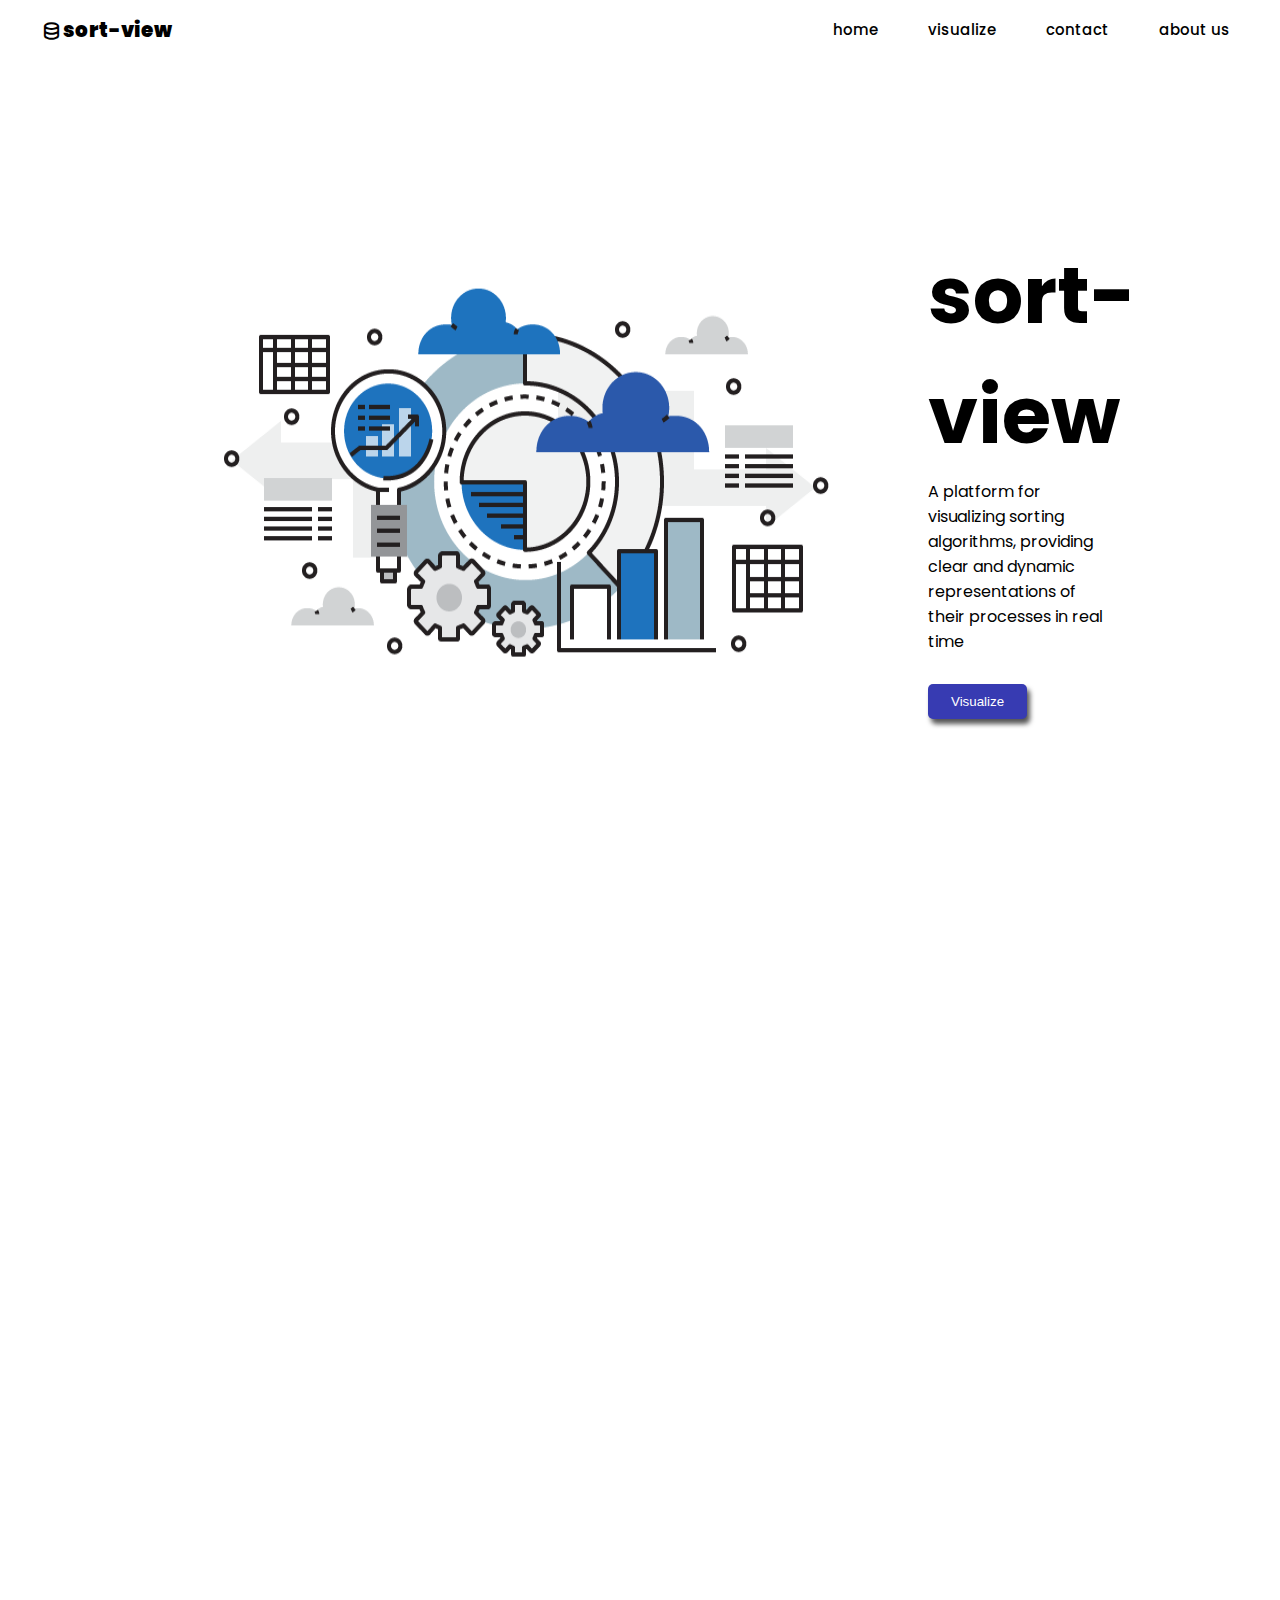
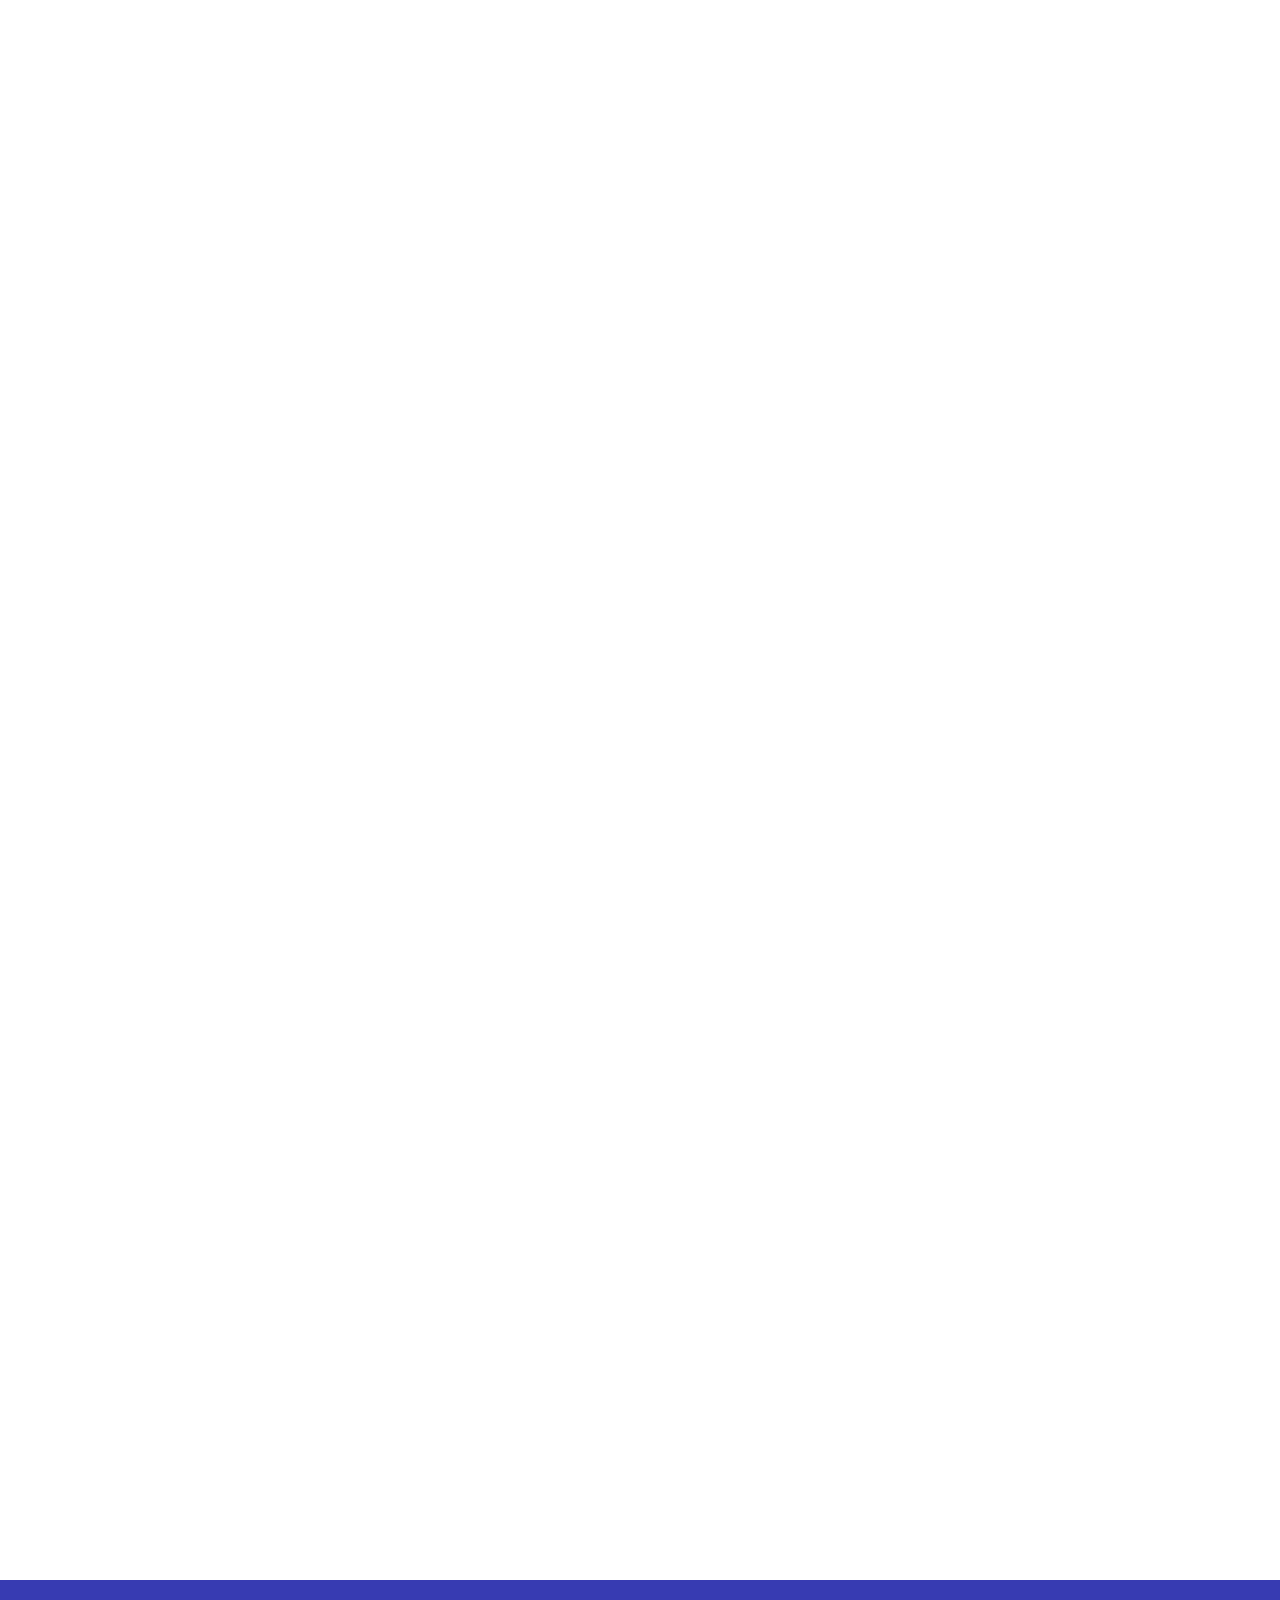
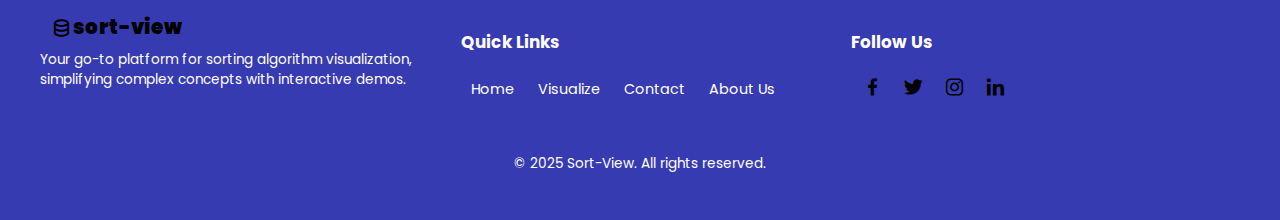
==== sort-view/index.html @ 0dfa46e5 "implementing quicksort visualisation" ====
<!DOCTYPE html>
<html lang="en">
  <head>
    <meta charset="UTF-8" />
    <meta name="viewport" content="width=device-width, initial-scale=1.0" />
    <title>ecom</title>
    <link rel="stylesheet" href="assets/css/style.css" />
    <link rel="stylesheet" href="assets/css/navbar.css">
    <link
      href="https://unpkg.com/boxicons@2.1.4/css/boxicons.min.css"
      rel="stylesheet"
    />
    <link href="https://unpkg.com/aos@2.3.1/dist/aos.css" rel="stylesheet" />
  </head>
  <body>

    
    <header>
      <nav>
        <a href="index.html" class="logo"
          ><i class="bx bx-data"></i>sort-view</a
        >

        <ul class="nav-container" id="nav-container">
          <!-- <i class='bx bx-x' onclick="menu_hide()"></i> -->

          <li>
            <a href="index.html" class="nav-links"><span class="nav-span">home</span></a>
          </li>
          <li>
            <a href="visualize.html" class="nav-links"
              ><span class="nav-span">visualize</span></a
            >
          </li>
          <li>
            <a href="contact.html" class="nav-links"><span class="nav-span">contact</span></a>
          </li>
          <li>
            <a href="" class="nav-links"><span class="nav-span">about us</span></a>
          </li>
          <!-- <li>
            <div class="theme-toggle-container">
              <button id="theme-toggle" class="theme-toggle">🌙</button>
            </div>
          </li> -->
        </ul>
      </nav>
    </header>

    <div class="cursor"></div>
    
    <section class="info-sec">
      <div class="hero-div">
        <img class="sort-img" src="assets/img/klipartz.com.png" alt="" />
        <div class="info-cont">
          <h1 class="sort-h">sort-view</h1>
          <p class="sort-p">
            A platform for visualizing sorting algorithms, providing clear and
            dynamic representations of their processes in real time
          </p>
          <a href="test/test.html" class="visualize"
            ><button>Visualize</button></a
          >
        </div>
      </div>
    </section>


    <section class="algos">
      <div class="card" data-aos="fade-down-right">
        <p class="card-title">Insertion Sort</p>
        <p class="small-desc">
          Inserts elements into their correct position one by one. Best
          for small or nearly sorted datasets.
        </p>
        <div class="go-corner">
          <div class="go-arrow">→</div>
        </div>
      </div>
      <div class="card" data-aos="fade-down">
        <p class="card-title">Selection Sort</p>
        <p class="small-desc">
          Finds the smallest element in each pass and moves it to the
                sorted part. Simple but slow for large datasets.
        </p>
        <div class="go-corner">
          <div class="go-arrow">→</div>
        </div>
      </div>
      <div class="card" data-aos="fade-down-left">
        <p class="card-title">Bubble Sort</p>
        <p class="small-desc">
          Repeatedly swaps adjacent elements if they're in the wrong
                order. Easy to understand but inefficient.
        </p>
        <div class="go-corner">
          <div class="go-arrow">→</div>
        </div>
      </div>
      <div class="card" data-aos="fade-up" data-aos-delay="130">
        <p class="card-title">Merge Sort</p>
        <p class="small-desc">
          Divides the list, sorts each part, and merges them. Efficient
                for large datasets, but uses extra memory.
        </p>
        <div class="go-corner">
          <div class="go-arrow">→</div>
        </div>
      </div>
      <div class="card" data-aos="fade-up" data-aos-delay="150">
        <p class="card-title">Quick Sort</p>
        <p class="small-desc">
          Uses a pivot to partition and sort recursively. Fast and
          efficient but can be slow with bad pivot choices.
        </p>
        <div class="go-corner">
          <div class="go-arrow">→</div>
        </div>
      </div>

    </section>
<!-- 
    <section class="algos">

      <div class="card" data-aos="fade-up">
        <div class="card2">
        </div>
      </div>

      <div class="card" data-aos="fade-up">
        <div class="card2">
        </div>
      </div>

      <div class="card" data-aos="fade-up">
        <div class="card2">
        </div>
      </div>

      <div class="card" data-aos="fade-up">
        <div class="card2">
        </div>
      </div>

      <div class="card" data-aos="fade-up">
        <div class="card2">
        </div>
      </div>

    </section> -->

    <!-- <section class="algos">
      <div class="sorts-container">
        <div  class="sorts-box">
          <div data-aos="fade-up" class="sort">
            <a href="#" class="sort-link">
              <div class="sort-bg"></div>

              <div class="sort-name">Insertion Sort</div>

              <p class="sort-desc">
                Inserts elements into their correct position one by one. Best
                for small or nearly sorted datasets.
              </p>
            </a>
          </div>

          <div data-aos="fade-up" class="sort">
            <a href="#" class="sort-link">
              <div class="sort-bg"></div>

              <div class="sort-name">Selection Sort</div>

              <p class="sort-desc">
                Finds the smallest element in each pass and moves it to the
                sorted part. Simple but slow for large datasets.
              </p>
            </a>
          </div>

          <div data-aos="fade-up" class="sort">
            <a href="#" class="sort-link">
              <div class="sort-bg"></div>

              <div class="sort-name">Bubble Sort</div>

              <p class="sort-desc">
                Repeatedly swaps adjacent elements if they're in the wrong
                order. Easy to understand but inefficient.
              </p>
            </a>
          </div>

          <div data-aos="fade-up" class="sort">
            <a href="#" class="sort-link">
              <div class="sort-bg"></div>

              <div class="sort-name">Merge Sort</div>

              <p class="sort-desc">
                Divides the list, sorts each part, and merges them. Efficient
                for large datasets, but uses extra memory.
              </p>
            </a>
          </div>

          <div data-aos="fade-up" class="sort">
            <a href="#" class="sort-link">
              <div class="sort-bg"></div>

              <div class="sort-name">Quick Sort</div>

              <p class="sort-desc">
                Uses a pivot to partition and sort recursively. Fast and
                efficient but can be slow with bad pivot choices.
              </p>
            </a>
          </div>
        </div>
      </div>
    </section> -->

    <section class="algo-dif">
      <div class="hero-div">
        <div
          data-aos="fade-right"
          data-aos-offset="350"
          data-aos-easing="ease-in-sine"
          data-aos-anchor-placement="top-bottom"
          class="dif-info"
        >
          <h1>What is the difference ?</h1>
          <p>
            Sorting algorithms differ in time and space complexity, stability,
            and approach (comparison-based or not). Some are suited to specific
            data, like quicksort for large datasets or insertion sort for nearly
            sorted data. The choice depends on the context, data size, and
            structure.
          </p>
        </div>
        <img
          data-aos="fade-left"
          data-aos-offset="350"
          data-aos-easing="ease-in-sine"
          data-aos-anchor-placement="top-bottom"
          src="assets/img/dif.png"
          alt=""
        />
      </div>
    </section>

    <footer class="footer">
      <div class="footer-container">
        <div class="footer-logo">
          <a href="index.html" class="logo"
            ><i class="bx bx-data"></i>sort-view</a
          >
          <p>
            Your go-to platform for sorting algorithm visualization, simplifying
            complex concepts with interactive demos.
          </p>
        </div>
        <div class="footer-links">
          <h3>Quick Links</h3>
          <ul>
            <li><a href="index.html">Home</a></li>
            <li><a href="visualize.html">Visualize</a></li>
            <li><a href="contact.html">Contact</a></li>
            <li><a href="#">About Us</a></li>
          </ul>
        </div>
        <div class="footer-socials">
          <h3>Follow Us</h3>
          <div class="social-icons">
            <a href="#" class="social-link"><i class="bx bxl-facebook"></i></a>
            <a href="#" class="social-link"><i class="bx bxl-twitter"></i></a>
            <a href="#" class="social-link"><i class="bx bxl-instagram"></i></a>
            <a href="#" class="social-link"><i class="bx bxl-linkedin"></i></a>
          </div>
        </div>
      </div>
      <div class="footer-bottom">
        <p>&copy; 2025 Sort-View. All rights reserved.</p>
      </div>
    </footer>

    <script src="assets/js/index.js"></script>
    <script src="https://unpkg.com/aos@2.3.1/dist/aos.js"></script>
    <script>
      AOS.init();
    </script>
  </body>
</html>
---- sort-view/assets/css/style.css ----
@import url("https://fonts.googleapis.com/css2?family=Poppins:ital,wght@0,100;0,200;0,300;0,400;0,500;0,600;0,700;0,800;0,900;1,100;1,200;1,300;1,400;1,500;1,600;1,700;1,800;1,900&family=Roboto:ital,wght@0,100;0,300;0,400;0,500;0,700;0,900;1,100;1,300;1,400;1,500;1,700;1,900&display=swap");

html{
  scroll-behavior: y mandatory;
}

/* ===== Dark Mode Variables ===== */
/* :root {
  
  --bg-color: #ffffff;
  --text-color: #000000;
  --primary-color: rgb(55, 59, 178);
  --card-bg: #f2f8f9;
  --card-text: #452c2c;
  --footer-bg: rgb(55, 59, 178);
}

[data-theme="dark"] {
 
  --bg-color: #1a1a1a;
  --text-color: #ffffff;
  --primary-color: #4d9fff;
  --card-bg: #2d2d2d;
  --card-text: #e0e0e0;
  --footer-bg: #0a0a2a;
}


body {
  background-color: var(--bg-color);
  color: var(--text-color);
  transition: background-color 0.3s, color 0.3s;
}


.footer {
  background-color: var(--footer-bg);
}

.card {
  background-color: var(--card-bg);
}

.small-desc {
  color: var(--card-text);
}

.hero-div button {
  background-color: var(--primary-color);
}

.go-corner {
  background: linear-gradient(135deg, var(--primary-color), var(--primary-color));
}

.card:hover:before {
  background: linear-gradient(135deg, var(--primary-color), var(--primary-color));
} */

body {
  font-family: "Poppins", serif;

  margin: 0;
  padding: 0;
}

section {
  height: 100vh;
  position: relative;
  scroll-snap-align: start;

}

.info-sec {
  display: flex;
 align-items: center;
 justify-content: center;
 
  
}

.hero-div {
  display: flex;
  justify-content: center;
  width: 80%;
  transition: opacity 0.8s ease, transform 0.8s ease;
}

.sort-img {
  animation: img-load 1.2s;
}

.sort-h {
  font-size: 80px;
  animation: h-load 0.8s;
}
.sort-p {
  width: 80%;
  margin-bottom: 30px;
  margin-top: -50px;
  animation: p-load 1.4s;
}

.hero-div button {
  padding: 10px 23px;
  border: none;
  border-radius: 5px;
  background-color: rgb(55, 59, 178);
  color: white;
  cursor: pointer;
  box-shadow: 3px 5px 5px rgb(86, 86, 86);
  transition: 0.5s ease-in-out;
  animation: btn-load 1.5s;
  transition: background-color 0.3s ease;
}

.hero-div button:hover {
  background-color: rgb(6, 6, 69);
  box-shadow: none;
}

.visualize {
  text-decoration: none;
  color: white;
}

.hidden {
  opacity: 0;
  transform: translateY(-50px);
  pointer-events: none;
}

@keyframes img-load {
  0% {
    position: relative;
    right: 100%;
  }

  100% {
    position: relative;
    right: 0%;
  }
}

@keyframes p-load {
  0% {
    position: relative;
    left: 100%;
  }

  100% {
    position: relative;
    left: 0%;
  }
}

@keyframes h-load {
  0% {
    position: relative;
    left: 100%;
  }

  100% {
    position: relative;
    left: 0%;
  }
}
@keyframes btn-load {
  0% {
    position: relative;
    left: 100%;
  }

  100% {
    position: relative;
    left: 0%;
  }
}

@keyframes header-load {
  0% {
    opacity: 0%;
  }

  100% {
    opacity: 100%;
  }
}

.logo {
  display: flex;
  align-items: center;
}

.sorts-container {
  width: 1142px;
  margin: 0 auto;
}

.sorts-box {
  display: -webkit-box;
  display: -ms-flexbox;
  display: flex;
  -webkit-box-align: start;
  -ms-flex-align: start;
  align-items: flex-start;
  -ms-flex-wrap: wrap;
  flex-wrap: wrap;

  padding: 50px 0;
}

.sort {
  -ms-flex-preferred-size: calc(33.33333% - 30px);
  flex-basis: calc(33.33333% - 30px);

  margin: 0 15px 30px;

  overflow: hidden;
  height: 270px;

  border-radius: 28px;
}

.sort-link {
  display: block;
  padding: 30px 20px;
  background-color: #737373;
  text-decoration: none;
  overflow: hidden;
  position: relative;
}

.sort-link:hover .sort-bg {
  -webkit-transform: scale(10);
  -ms-transform: scale(10);
  transform: scale(10);
}

.sort-name {
  min-height: 87px;
  margin: 0 0 25px;

  overflow: hidden;

  font-weight: bold;
  font-size: 30px;
  color: white;

  z-index: 2;
  position: relative;
}

.sort-desc {
  font-size: 18px;
  color: white;

  z-index: 2;
  position: relative;
}

.sort-bg {
  height: 128px;
  width: 128px;
  background-color: rgb(55, 59, 178);

  z-index: 1;
  position: absolute;
  top: -75px;
  right: -75px;

  border-radius: 50%;

  -webkit-transition: all 0.5s ease;
  -o-transition: all 0.5s ease;
  transition: all 0.5s ease;
}
.sort:nth-child(2n) .sort-bg {
  background-color: rgb(55, 59, 178);
}
.sort:nth-child(3n) .sort-bg {
  background-color: rgb(55, 59, 178);
}
.sort:nth-child(4n) .sort-bg {
  background-color: rgb(55, 59, 178);
}
.sort:nth-child(5n) .sort-bg {
  background-color: rgb(55, 59, 178);
}
.sort:nth-child(6n) .sort-bg {
  background-color: rgb(55, 59, 178);
}


.algo-dif {
  display: flex;
  justify-content: center;
  gap: 20px;
  align-items: center;
  padding: 120px;
}

.dif-info p {
  width: 400px;
  font-size: 20px;
}

.dif-info {
  display: flex;
  flex-direction: column;
  padding: 50px;
  gap: 20px;
}

.footer {
  background-color: rgb(55, 59, 178);
  color: #fff;
  padding: 2rem 0;
  font-size: 0.9rem;
  
}

.footer-container {
  display: flex;
  justify-content: space-between;
  align-items: flex-start;
  flex-wrap: wrap;
  max-width: 1200px;
  margin: 0 auto;
  padding: 0 1rem;
  
}

.footer-logo {
  flex: 1;
  margin-right: 2rem;
}

.footer-logo p {
  margin-top: 0.5rem;
  font-size: 0.85rem;
  color: #ffffff;
}

.footer-links {
  flex: 1;
}

.footer-links h3 {
  margin-bottom: 1rem;
}

.footer-links ul {
  list-style: none;
  padding: 0;
}

.footer-links ul li {
  margin: 0.5rem 0;
}

.footer-links ul li a {
  color: #fff;
  text-decoration: none;
  transition: color 0.3s;
  margin: 10px;
}

.footer-links ul li a:hover {
  color: #00aaff;
}

.footer-socials {
  flex: 1;
}

.footer-socials h3 {
  margin-bottom: 1rem;
}

.social-icons {
  display: flex;
  gap: 0.5rem;
}

.social-link {
  color: #fff;
  font-size: 1.5rem;
  transition: color 0.3s;
}

.social-link:hover {
  color: #00aaff;
}

.footer-bottom {
  text-align: center;
  margin-top: 2rem;
  color: #ffffff;
  font-size: 0.85rem;
}


.cursor {
  width: 30px;
  height: 30px;
  border: 2px solid blue;
  border-radius: 50%;
  position: fixed;
  pointer-events: none;
  transform: translate(-50%, -50%);
  transition: all 0.3s ease-out;
  z-index: 998;
}

.algos{
  display: flex;
  flex-wrap: wrap;
  justify-content: center;
  
  padding: 120px;
}


.card-title {
  color: #262626;
  font-size: 1.5em;
  line-height: normal;
  font-weight: 700;
  margin-bottom: 0.5em;
}

.small-desc {
  font-size: 1em;
  font-weight: 400;
  line-height: 1.5em;
  color: #452c2c;
}

.small-desc {
  font-size: 1em;
}

.go-corner {
  display: flex;
  align-items: center;
  justify-content: center;
  position: absolute;
  width: 2em;
  height: 2em;
  overflow: hidden;
  top: 0;
  right: 0;
  background: linear-gradient(135deg, rgb(55, 59, 178), rgb(55, 59, 178));
  border-radius: 0 4px 0 32px;
  cursor: pointer;
}

.go-arrow {
  margin-top: -4px;
  margin-right: -4px;
  color: white;
  font-family: courier, sans;
}

.card {
  display: block;
  position: relative;
  max-width: 320px;
  max-height: 200px;
  background-color: #f2f8f9;
  border: solid;
  border-radius: 10px;
  padding: 2em 1.2em;
  margin: 12px;
  text-decoration: none;
  z-index: 0;
  overflow: hidden;
  background: linear-gradient(to bottom, #ffffff, #ffffff);
  box-shadow: 10px 10px 10px rgb(90, 90, 90);
}

.card:before {
  content: '';
  position: absolute;
  z-index: -1;
  top: -16px;
  right: -16px;
  background: linear-gradient(135deg, rgb(55, 59, 178), rgb(55, 59, 178));
  height: 32px;
  width: 32px;
  border-radius: 32px;
  transform: scale(1);
  transform-origin: 50% 50%;
  transition: transform 0.35s ease-out;
}

.card:hover:before {
  transform: scale(28);
}

.card:hover .small-desc {
  transition: all 0.5s ease-out;
  color: rgb(255, 255, 255);
}

.card:hover .card-title {
  transition: all 0.5s ease-out;
  color: #ffffff;
}

/* .theme-toggle-container {
  margin-left: auto;
  padding-right: 20px;
}

.theme-toggle {
  background: none;
  border: none;
  font-size: 1.5rem;
  cursor: pointer;
  color: var(--text-color);
  transition: transform 0.3s ease;
}

.theme-toggle:hover {
  transform: scale(1.2);
} */
---- sort-view/assets/css/navbar.css ----
.logo {
  margin-right: 20px;
}

.logo:hover {
  color: rgb(11, 19, 255);
}

header {
  position: fixed;
  z-index: 999;
  top: 0;
  left: 0;
  width: 100%;
}

nav {
  display: flex;
  justify-content: space-between;
  align-items: center;
  padding-top: 5px;
  padding-left: 30px;
  height: 50px;
  animation: header-load 2.4s;
  background-color: rgb(255, 255, 255);
}

.nav-links,
.logo {
  text-decoration: none;
  font-weight: 1000;
  font-size: 20px;
  color: black;
}

li {
  padding: 0;
  margin: 0;
  display: inline-block;
}

.nav-container {
  display: flex;
  list-style: none;
}

.nav-links {
  margin-right: 50px;
  text-decoration: none;
  color: black;
  font-weight: 500;
  font-size: 15px;
}

i {
  color: black;
  font-size: 23px;
  margin-left: 10px;
}

.nav-btns {
  display: flex;
  justify-content: space-between;
}

.nav-span {
  display: inline-block;
  position: relative;
  padding-bottom: 3px;
}

.nav-span::after {
  content: "";
  position: absolute;
  left: 0%;
  bottom: 0;
  width: 0;
  height: 3px;
  background-color: rgb(55, 59, 178);
  transition: width 0.3s ease-in-out;
}

.nav-span:hover::after {
  width: 100%;
}

ul div {
  display: flex;
}
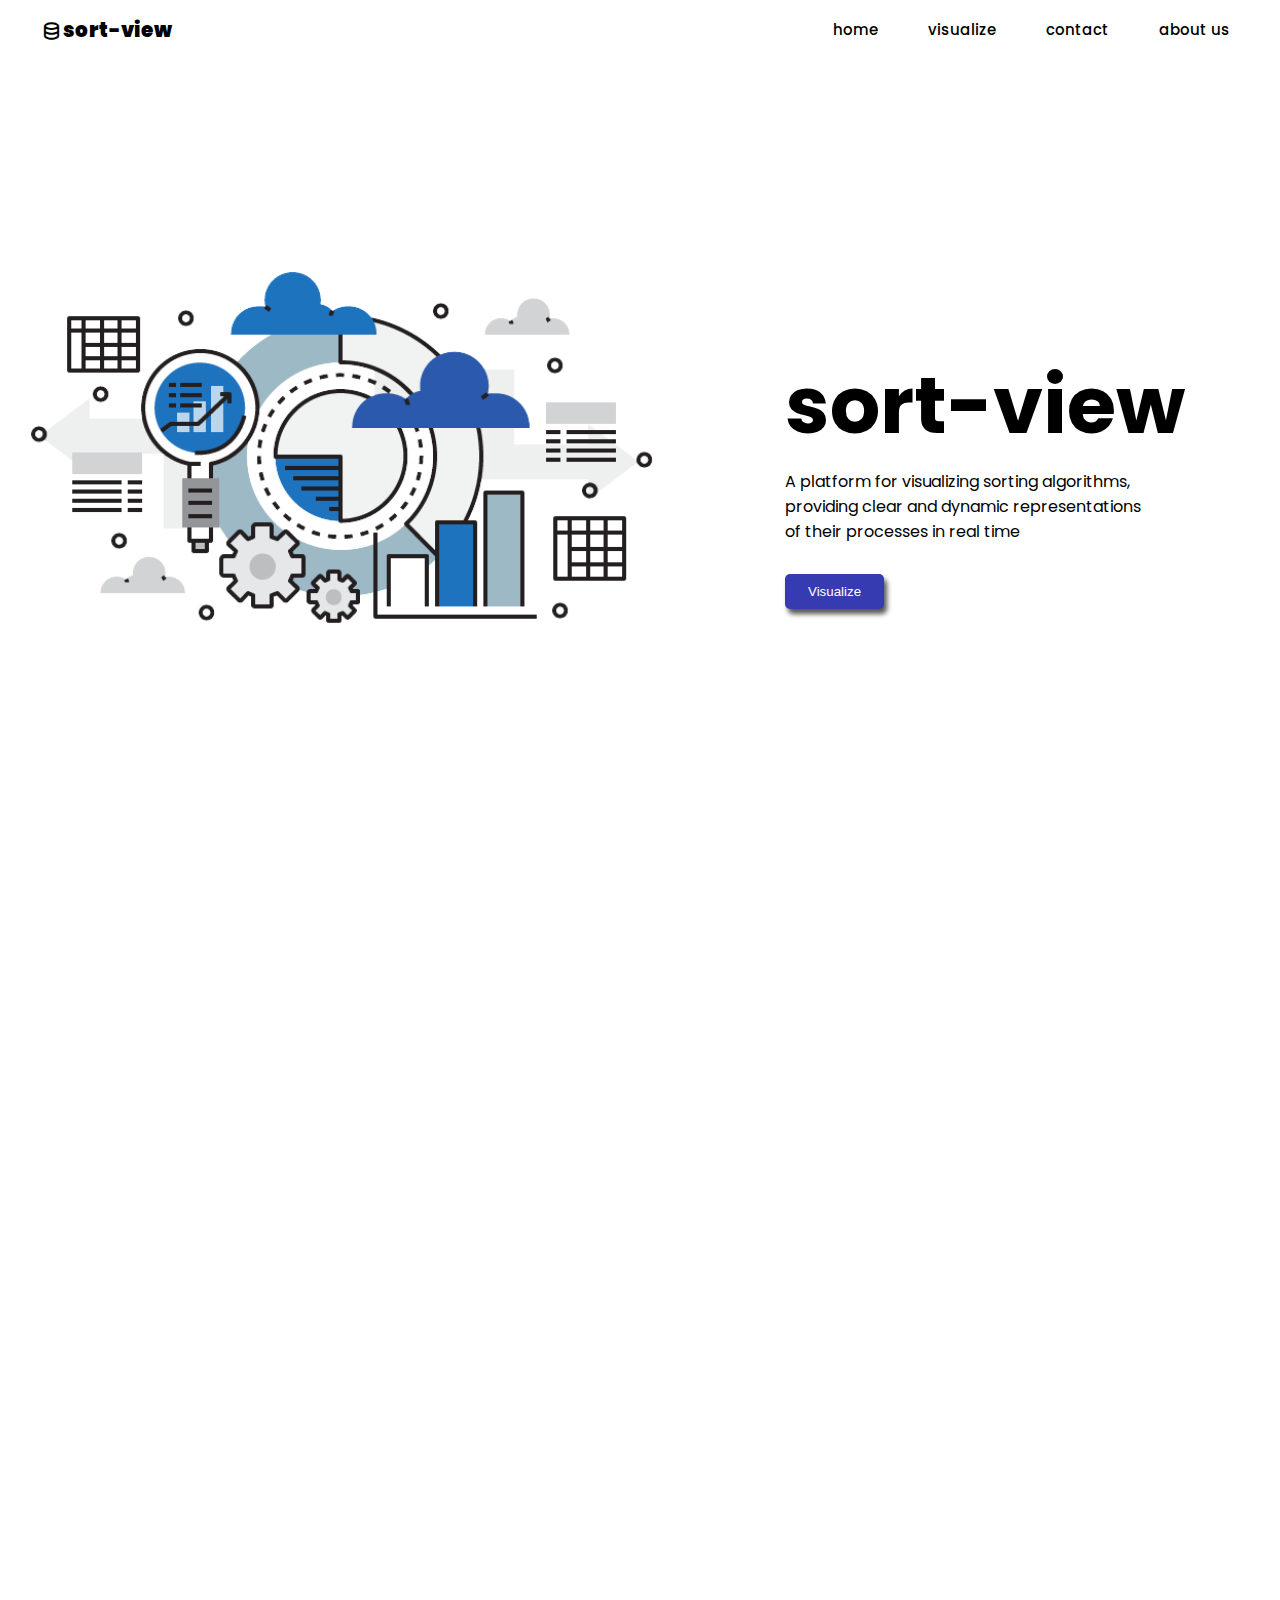
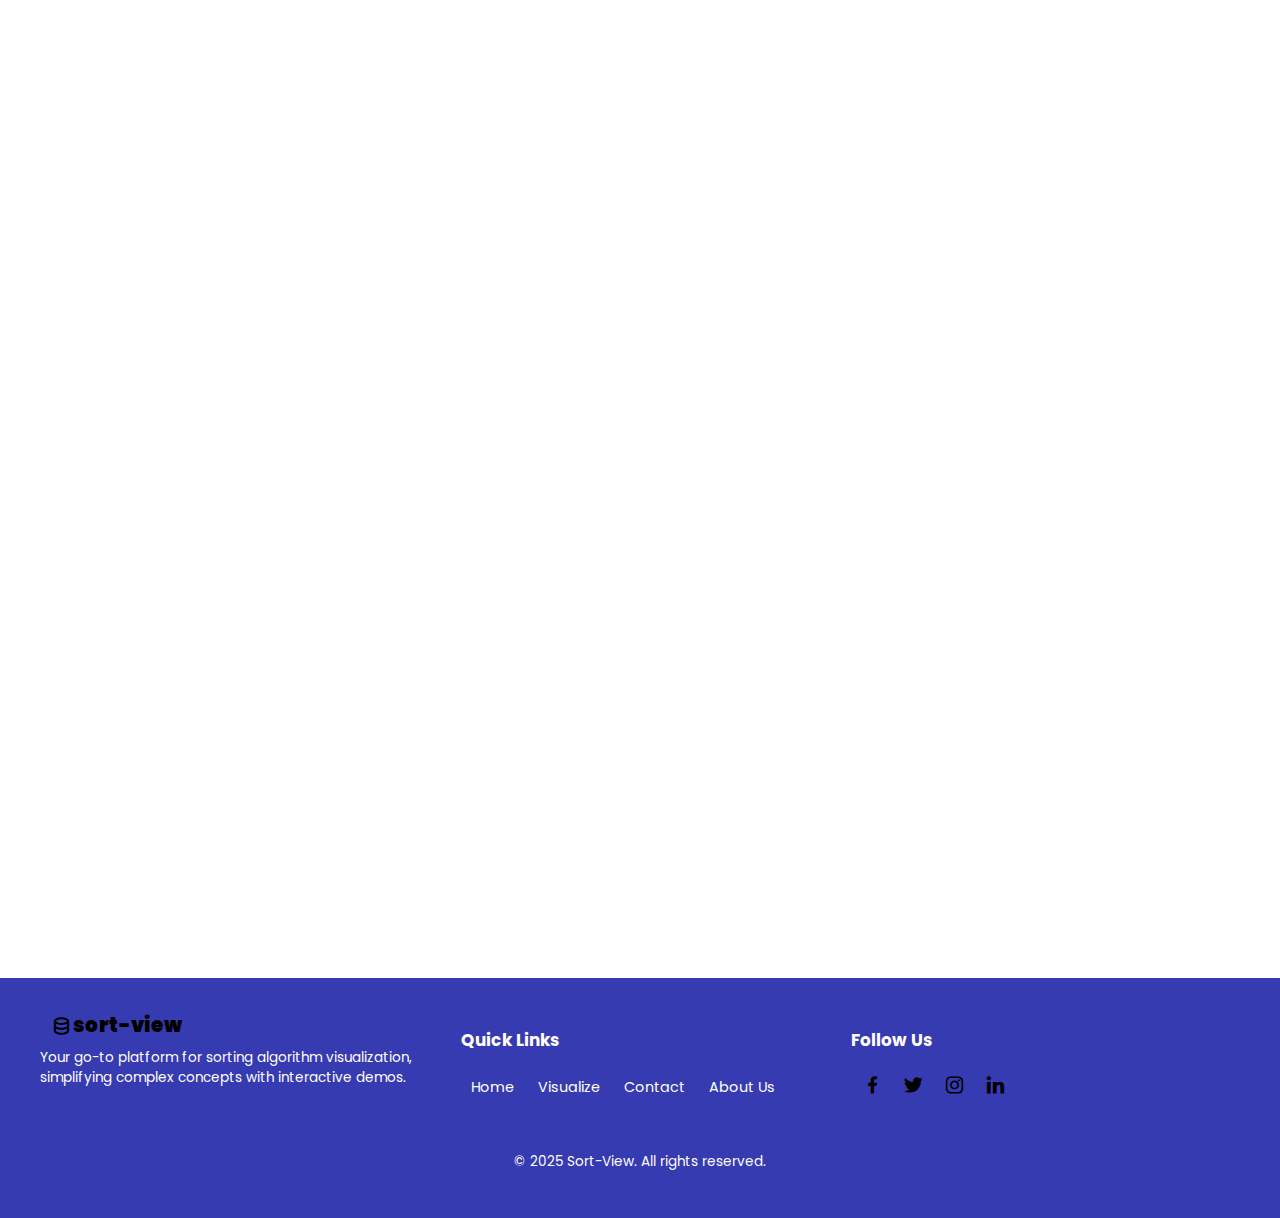
==== commit abc26eb0: "making the home page responsive" ====
--- a/sort-view/index.html
+++ b/sort-view/index.html
@@ -11,6 +11,7 @@
       rel="stylesheet"
     />
     <link href="https://unpkg.com/aos@2.3.1/dist/aos.css" rel="stylesheet" />
+    <link rel="icon" type="image/png" href="assets/img/data-regular-24.png">
   </head>
   <body>
 
@@ -18,12 +19,12 @@
     <header>
       <nav>
         <a href="index.html" class="logo"
-          ><i class="bx bx-data"></i>sort-view</a
+          ><i class='bx bx-data bx-tada' ></i>sort-view</a
         >
 
         <ul class="nav-container" id="nav-container">
           <!-- <i class='bx bx-x' onclick="menu_hide()"></i> -->
-
+          <i class='bx bx-x-circle' id="close"></i>
           <li>
             <a href="index.html" class="nav-links"><span class="nav-span">home</span></a>
           </li>
@@ -44,13 +45,13 @@
             </div>
           </li> -->
         </ul>
+        <i class='bx bx-menu' id="menu_btn"></i>
       </nav>
     </header>
 
     <div class="cursor"></div>
     
     <section class="info-sec">
-      <div class="hero-div">
         <img class="sort-img" src="assets/img/klipartz.com.png" alt="" />
         <div class="info-cont">
           <h1 class="sort-h">sort-view</h1>
@@ -58,11 +59,11 @@
             A platform for visualizing sorting algorithms, providing clear and
             dynamic representations of their processes in real time
           </p>
-          <a href="test/test.html" class="visualize"
+          <a href="visualize.html" class="visualize"
             ><button>Visualize</button></a
           >
         </div>
-      </div>
+
     </section>
 
 
@@ -73,7 +74,7 @@
           Inserts elements into their correct position one by one. Best
           for small or nearly sorted datasets.
         </p>
-        <div class="go-corner">
+        <div class="go-corner" title="Click for more info" onclick="window.open('https://www.geeksforgeeks.org/insertion-sort-algorithm/', '_blank');" >
           <div class="go-arrow">→</div>
         </div>
       </div>
@@ -83,7 +84,7 @@
           Finds the smallest element in each pass and moves it to the
                 sorted part. Simple but slow for large datasets.
         </p>
-        <div class="go-corner">
+        <div class="go-corner" title="Click for more info" onclick="window.open('https://www.geeksforgeeks.org/selection-sort-algorithm-2/', '_blank');" >
           <div class="go-arrow">→</div>
         </div>
       </div>
@@ -93,8 +94,8 @@
           Repeatedly swaps adjacent elements if they're in the wrong
                 order. Easy to understand but inefficient.
         </p>
-        <div class="go-corner">
-          <div class="go-arrow">→</div>
+        <div class="go-corner" title="Click for more info" onclick="window.open('https://www.geeksforgeeks.org/bubble-sort-algorithm/', '_blank');" >
+          <div class="go-arrow" >→</div>
         </div>
       </div>
       <div class="card" data-aos="fade-up" data-aos-delay="130">
@@ -103,7 +104,7 @@
           Divides the list, sorts each part, and merges them. Efficient
                 for large datasets, but uses extra memory.
         </p>
-        <div class="go-corner">
+        <div class="go-corner" title="Click for more info" onclick="window.open('https://www.geeksforgeeks.org/merge-sort/', '_blank');" >
           <div class="go-arrow">→</div>
         </div>
       </div>
@@ -113,115 +114,15 @@
           Uses a pivot to partition and sort recursively. Fast and
           efficient but can be slow with bad pivot choices.
         </p>
-        <div class="go-corner">
+        <div class="go-corner" title="Click for more info" onclick="window.open('https://www.geeksforgeeks.org/quick-sort-algorithm/', '_blank');" >
           <div class="go-arrow">→</div>
         </div>
       </div>
 
     </section>
-<!-- 
-    <section class="algos">
 
-      <div class="card" data-aos="fade-up">
-        <div class="card2">
-        </div>
-      </div>
-
-      <div class="card" data-aos="fade-up">
-        <div class="card2">
-        </div>
-      </div>
-
-      <div class="card" data-aos="fade-up">
-        <div class="card2">
-        </div>
-      </div>
-
-      <div class="card" data-aos="fade-up">
-        <div class="card2">
-        </div>
-      </div>
-
-      <div class="card" data-aos="fade-up">
-        <div class="card2">
-        </div>
-      </div>
-
-    </section> -->
-
-    <!-- <section class="algos">
-      <div class="sorts-container">
-        <div  class="sorts-box">
-          <div data-aos="fade-up" class="sort">
-            <a href="#" class="sort-link">
-              <div class="sort-bg"></div>
-
-              <div class="sort-name">Insertion Sort</div>
-
-              <p class="sort-desc">
-                Inserts elements into their correct position one by one. Best
-                for small or nearly sorted datasets.
-              </p>
-            </a>
-          </div>
-
-          <div data-aos="fade-up" class="sort">
-            <a href="#" class="sort-link">
-              <div class="sort-bg"></div>
-
-              <div class="sort-name">Selection Sort</div>
-
-              <p class="sort-desc">
-                Finds the smallest element in each pass and moves it to the
-                sorted part. Simple but slow for large datasets.
-              </p>
-            </a>
-          </div>
-
-          <div data-aos="fade-up" class="sort">
-            <a href="#" class="sort-link">
-              <div class="sort-bg"></div>
-
-              <div class="sort-name">Bubble Sort</div>
-
-              <p class="sort-desc">
-                Repeatedly swaps adjacent elements if they're in the wrong
-                order. Easy to understand but inefficient.
-              </p>
-            </a>
-          </div>
-
-          <div data-aos="fade-up" class="sort">
-            <a href="#" class="sort-link">
-              <div class="sort-bg"></div>
-
-              <div class="sort-name">Merge Sort</div>
-
-              <p class="sort-desc">
-                Divides the list, sorts each part, and merges them. Efficient
-                for large datasets, but uses extra memory.
-              </p>
-            </a>
-          </div>
-
-          <div data-aos="fade-up" class="sort">
-            <a href="#" class="sort-link">
-              <div class="sort-bg"></div>
-
-              <div class="sort-name">Quick Sort</div>
-
-              <p class="sort-desc">
-                Uses a pivot to partition and sort recursively. Fast and
-                efficient but can be slow with bad pivot choices.
-              </p>
-            </a>
-          </div>
-        </div>
-      </div>
-    </section> -->
 
     <section class="algo-dif">
-      <div class="hero-div">
         <div
           data-aos="fade-right"
           data-aos-offset="350"
@@ -246,7 +147,7 @@
           src="assets/img/dif.png"
           alt=""
         />
-      </div>
+
     </section>
 
     <footer class="footer">
--- a/sort-view/assets/css/style.css
+++ b/sort-view/assets/css/style.css
@@ -4,90 +4,61 @@
   scroll-behavior: y mandatory;
 }
 
-/* ===== Dark Mode Variables ===== */
-/* :root {
-  
-  --bg-color: #ffffff;
-  --text-color: #000000;
-  --primary-color: rgb(55, 59, 178);
-  --card-bg: #f2f8f9;
-  --card-text: #452c2c;
-  --footer-bg: rgb(55, 59, 178);
-}
-
-[data-theme="dark"] {
- 
-  --bg-color: #1a1a1a;
-  --text-color: #ffffff;
-  --primary-color: #4d9fff;
-  --card-bg: #2d2d2d;
-  --card-text: #e0e0e0;
-  --footer-bg: #0a0a2a;
-}
-
-
-body {
-  background-color: var(--bg-color);
-  color: var(--text-color);
-  transition: background-color 0.3s, color 0.3s;
-}
-
-
-.footer {
-  background-color: var(--footer-bg);
-}
-
-.card {
-  background-color: var(--card-bg);
-}
-
-.small-desc {
-  color: var(--card-text);
-}
-
-.hero-div button {
-  background-color: var(--primary-color);
-}
-
-.go-corner {
-  background: linear-gradient(135deg, var(--primary-color), var(--primary-color));
-}
-
-.card:hover:before {
-  background: linear-gradient(135deg, var(--primary-color), var(--primary-color));
-} */
+html, body {
+  overflow-x: hidden;
+}
+
 
 body {
   font-family: "Poppins", serif;
-
   margin: 0;
   padding: 0;
 }
 
 section {
+  
+
+  scroll-snap-align: start;;
+
+}
+
+.info-sec{
   height: 100vh;
-  position: relative;
-  scroll-snap-align: start;
-
-}
-
-.info-sec {
-  display: flex;
+ display: flex;
  align-items: center;
  justify-content: center;
- 
+ flex-wrap: wrap;
+ transition: all 0.7s ease-in-out;
   
 }
 
-.hero-div {
-  display: flex;
-  justify-content: center;
-  width: 80%;
+.algo-dif{
+  display: flex;
+ align-items: center;
+ justify-content: center;
+ flex-wrap: wrap;
+ padding-bottom: 155px;
+ transition: all 0.7s ease-in-out;
+}
+
+
+.info-cont{
+
+  width: 52vh;
+  padding-left: 10%;
+}
+
+/* .hero-div {
+  display: flex;
+  width: 100%;
   transition: opacity 0.8s ease, transform 0.8s ease;
-}
+  border: solid;
+} */
 
 .sort-img {
+  width: 70vh;
   animation: img-load 1.2s;
+
 }
 
 .sort-h {
@@ -101,7 +72,7 @@
   animation: p-load 1.4s;
 }
 
-.hero-div button {
+.info-sec button {
   padding: 10px 23px;
   border: none;
   border-radius: 5px;
@@ -111,12 +82,13 @@
   box-shadow: 3px 5px 5px rgb(86, 86, 86);
   transition: 0.5s ease-in-out;
   animation: btn-load 1.5s;
-  transition: background-color 0.3s ease;
-}
-
-.hero-div button:hover {
+  transition: all 0.3s ease;
+}
+
+.info-sec button:hover {
   background-color: rgb(6, 6, 69);
   box-shadow: none;
+  transform: scale(1.1);
 }
 
 .visualize {
@@ -292,13 +264,7 @@
 }
 
 
-.algo-dif {
-  display: flex;
-  justify-content: center;
-  gap: 20px;
-  align-items: center;
-  padding: 120px;
-}
+
 
 .dif-info p {
   width: 400px;
@@ -509,20 +475,3 @@
   color: #ffffff;
 }
 
-/* .theme-toggle-container {
-  margin-left: auto;
-  padding-right: 20px;
-}
-
-.theme-toggle {
-  background: none;
-  border: none;
-  font-size: 1.5rem;
-  cursor: pointer;
-  color: var(--text-color);
-  transition: transform 0.3s ease;
-}
-
-.theme-toggle:hover {
-  transform: scale(1.2);
-} */--- a/sort-view/assets/css/navbar.css
+++ b/sort-view/assets/css/navbar.css
@@ -1,6 +1,20 @@
 .logo {
   margin-right: 20px;
 }
+
+.bx.bx-menu{
+  display: none;
+  padding: 0 15px;
+  cursor: pointer;
+  font-size: 42px;
+}
+
+.bx.bx-x-circle{
+  display: none;
+
+}
+
+
 
 .logo:hover {
   color: rgb(11, 19, 255);
@@ -87,3 +101,52 @@
 ul div {
   display: flex;
 }
+
+
+@media (max-width: 700px) {
+
+  .nav-container{
+    background-color:rgb(55, 59, 178);
+    position: absolute;
+    width: 100vh;
+    display: flex;
+    flex-direction: column;
+    gap: 10px;
+    top: -3vh;
+    width: 50vh;
+    left: 100vh;
+    height: 100vh;
+    padding-top: 40px;
+    
+  }
+
+  .nav-container i{
+    color: white;
+    padding-left: 24%; 
+    cursor: pointer; 
+  }
+
+  .nav-container li a{
+    color: white;
+  }
+
+  
+
+  .bx.bx-menu{
+    display: flex;
+  }
+
+  .bx.bx-x-circle{
+    display: flex;
+    cursor: pointer;
+    position: relative;
+    right: 35%;
+    bottom: 3%;
+    font-size: 42px;
+  }
+
+
+  .nav-span::after{
+    background-color: white;
+  }
+}
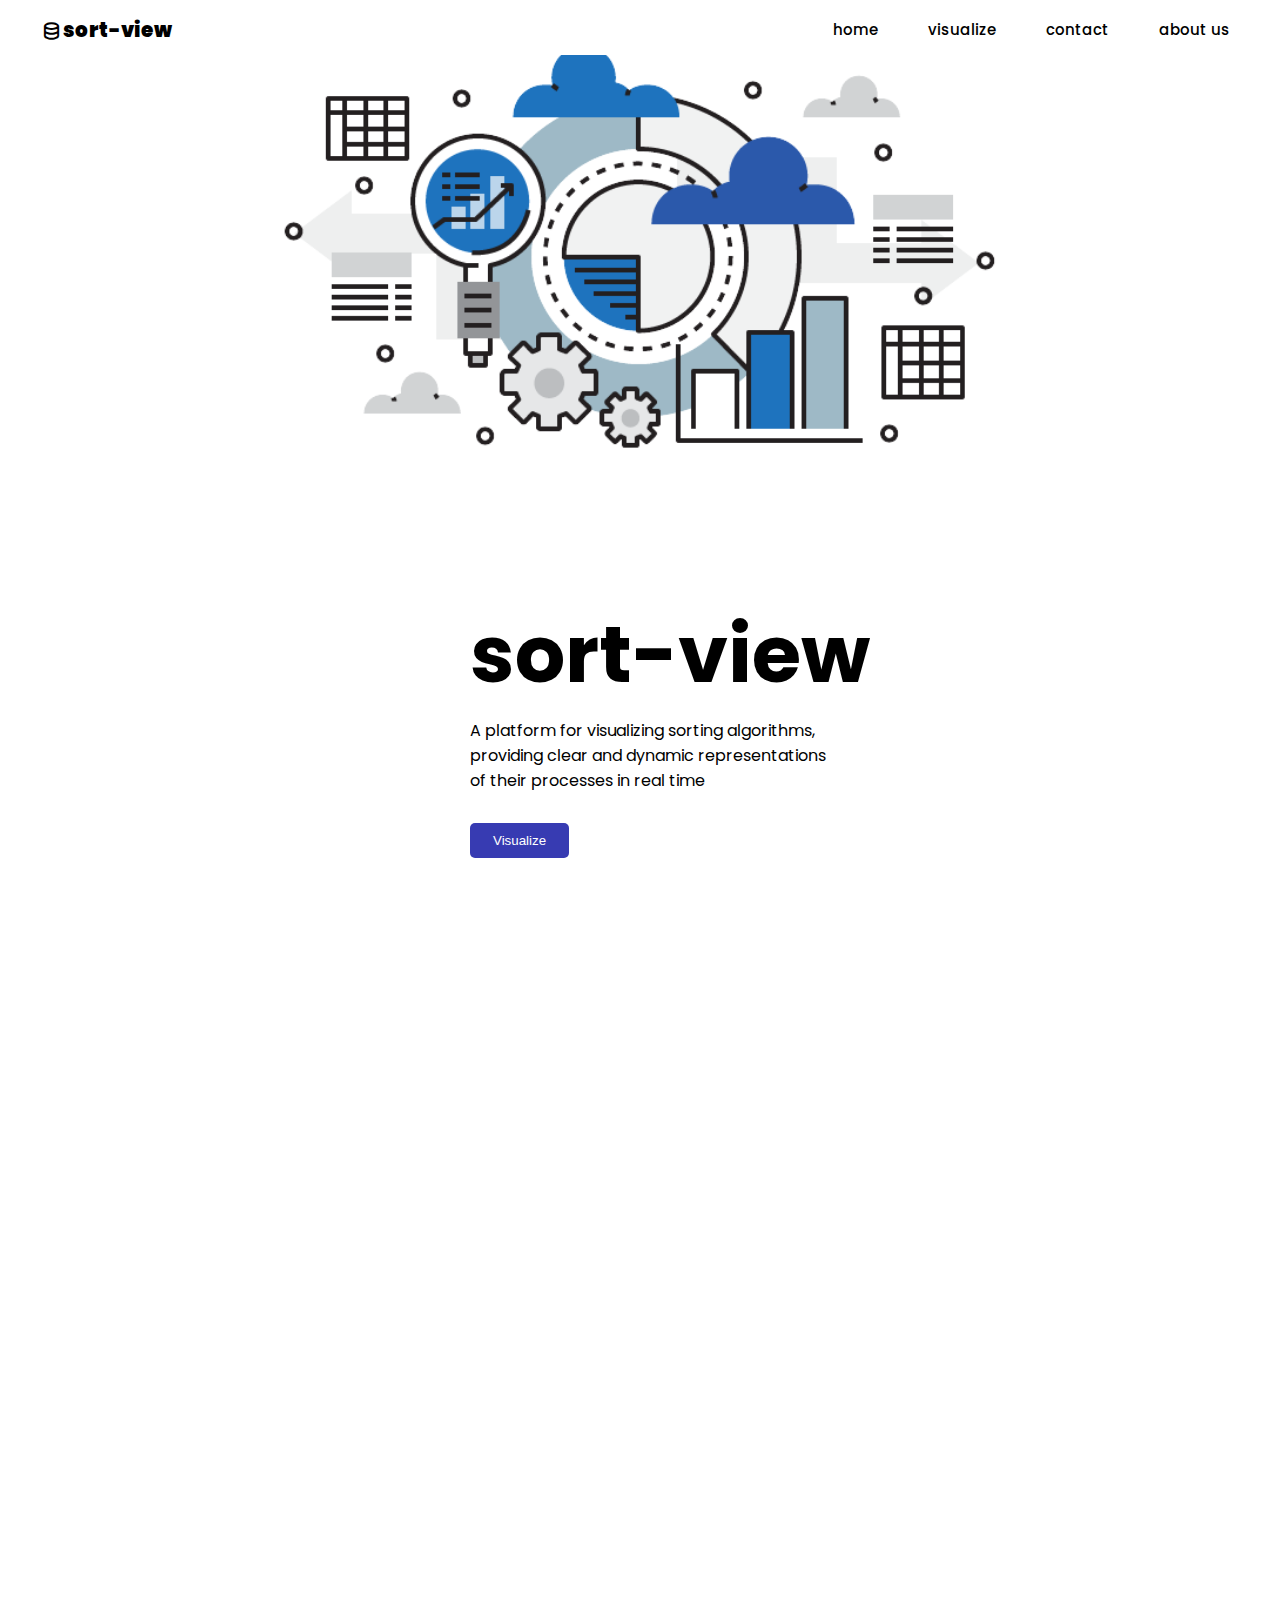
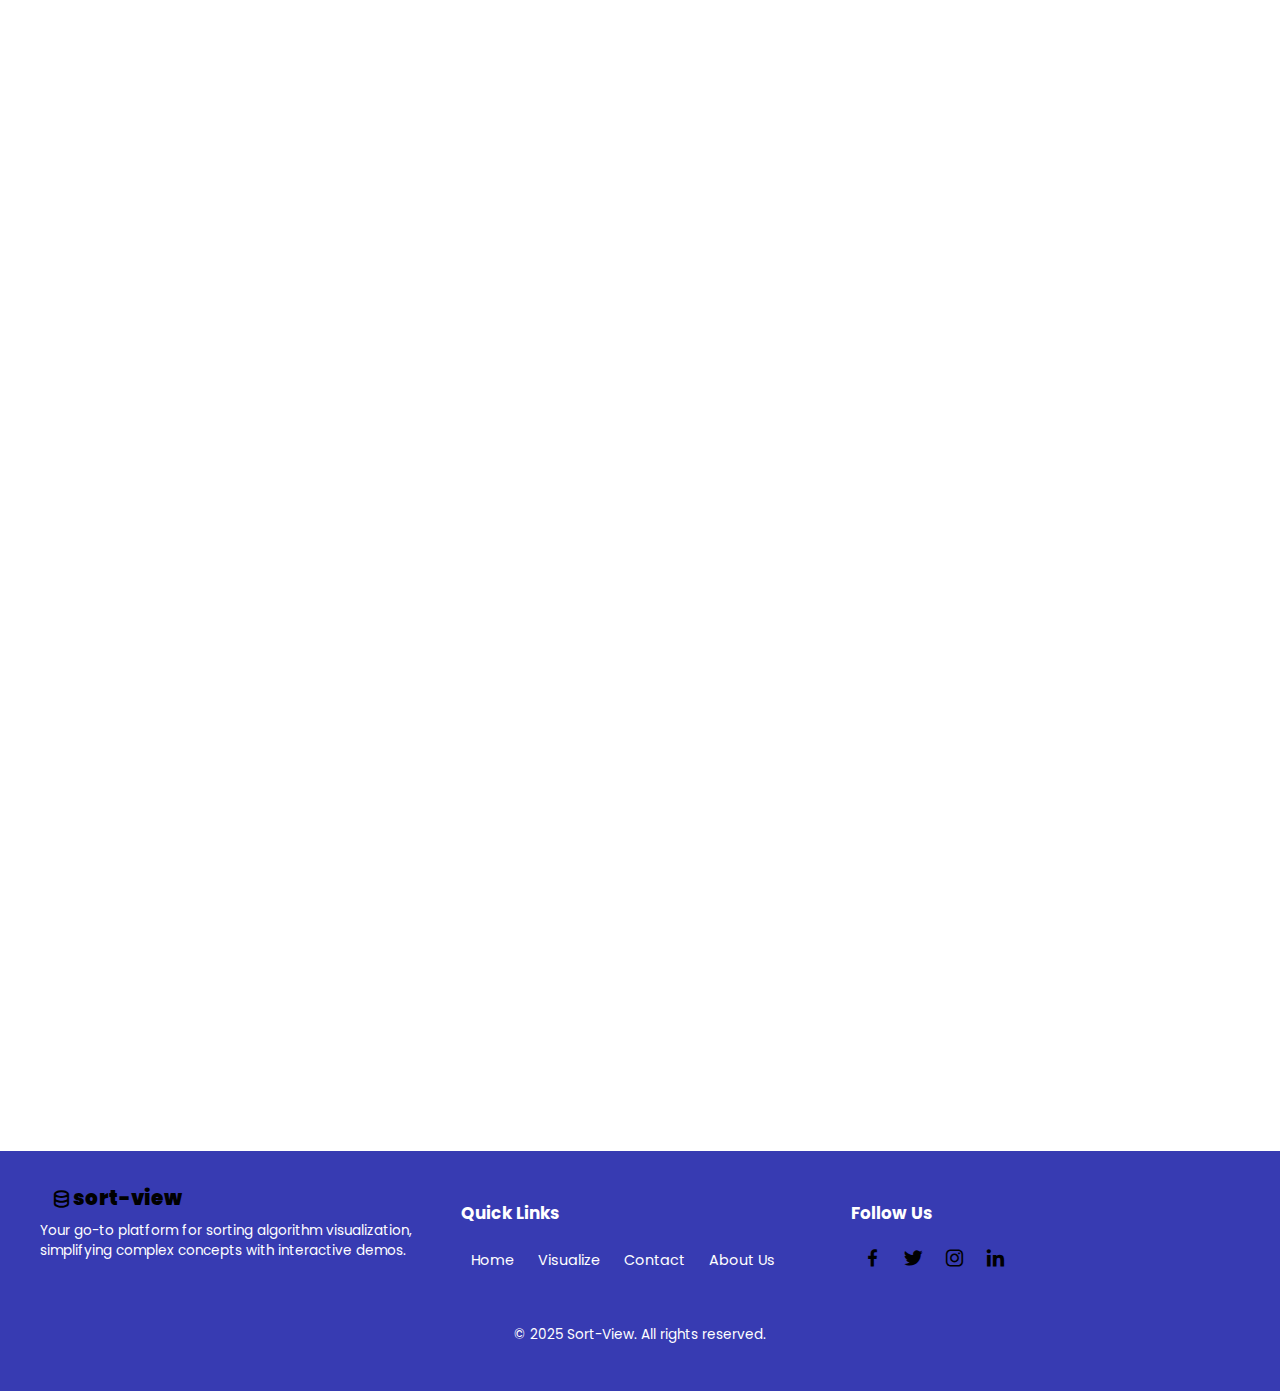
==== commit a73e72ed: "minor fixes" ====
--- a/sort-view/index.html
+++ b/sort-view/index.html
@@ -17,6 +17,7 @@
 
     
     <header>
+      <div class="blur-overlay"></div>
       <nav>
         <a href="index.html" class="logo"
           ><i class='bx bx-data bx-tada' ></i>sort-view</a
@@ -68,7 +69,7 @@
 
 
     <section class="algos">
-      <div class="card" data-aos="fade-down-right">
+      <div class="card" data-aos="flip-down">
         <p class="card-title">Insertion Sort</p>
         <p class="small-desc">
           Inserts elements into their correct position one by one. Best
@@ -78,7 +79,7 @@
           <div class="go-arrow">→</div>
         </div>
       </div>
-      <div class="card" data-aos="fade-down">
+      <div class="card" data-aos="flip-down">
         <p class="card-title">Selection Sort</p>
         <p class="small-desc">
           Finds the smallest element in each pass and moves it to the
@@ -88,7 +89,7 @@
           <div class="go-arrow">→</div>
         </div>
       </div>
-      <div class="card" data-aos="fade-down-left">
+      <div class="card" data-aos="flip-down">
         <p class="card-title">Bubble Sort</p>
         <p class="small-desc">
           Repeatedly swaps adjacent elements if they're in the wrong
@@ -98,7 +99,7 @@
           <div class="go-arrow" >→</div>
         </div>
       </div>
-      <div class="card" data-aos="fade-up" data-aos-delay="130">
+      <div class="card" data-aos="flip-down">
         <p class="card-title">Merge Sort</p>
         <p class="small-desc">
           Divides the list, sorts each part, and merges them. Efficient
@@ -108,7 +109,7 @@
           <div class="go-arrow">→</div>
         </div>
       </div>
-      <div class="card" data-aos="fade-up" data-aos-delay="150">
+      <div class="card" data-aos="flip-down">
         <p class="card-title">Quick Sort</p>
         <p class="small-desc">
           Uses a pivot to partition and sort recursively. Fast and
--- a/sort-view/assets/css/style.css
+++ b/sort-view/assets/css/style.css
@@ -16,8 +16,6 @@
 }
 
 section {
-  
-
   scroll-snap-align: start;;
 
 }
@@ -32,12 +30,14 @@
   
 }
 
+
 .algo-dif{
   display: flex;
  align-items: center;
  justify-content: center;
  flex-wrap: wrap;
- padding-bottom: 155px;
+ padding-bottom: 170px;
+ padding-top: 110px;
  transition: all 0.7s ease-in-out;
 }
 
@@ -46,17 +46,15 @@
 
   width: 52vh;
   padding-left: 10%;
-}
-
-/* .hero-div {
-  display: flex;
-  width: 100%;
-  transition: opacity 0.8s ease, transform 0.8s ease;
-  border: solid;
-} */
+  display: flex;
+  flex-direction: column;
+  justify-content: flex-start;
+}
+
+
 
 .sort-img {
-  width: 70vh;
+  width: 80vh;
   animation: img-load 1.2s;
 
 }
@@ -79,7 +77,7 @@
   background-color: rgb(55, 59, 178);
   color: white;
   cursor: pointer;
-  box-shadow: 3px 5px 5px rgb(86, 86, 86);
+
   transition: 0.5s ease-in-out;
   animation: btn-load 1.5s;
   transition: all 0.3s ease;
@@ -383,8 +381,8 @@
   display: flex;
   flex-wrap: wrap;
   justify-content: center;
+  padding: 120px;
   
-  padding: 120px;
 }
 
 
@@ -432,17 +430,17 @@
 .card {
   display: block;
   position: relative;
-  max-width: 320px;
+  max-width: 400px;
   max-height: 200px;
   background-color: #f2f8f9;
   border: solid;
   border-radius: 10px;
   padding: 2em 1.2em;
-  margin: 12px;
+  margin: 20px;
   text-decoration: none;
   z-index: 0;
   overflow: hidden;
-  background: linear-gradient(to bottom, #ffffff, #ffffff);
+  background: white;
   box-shadow: 10px 10px 10px rgb(90, 90, 90);
 }
 
--- a/sort-view/assets/css/navbar.css
+++ b/sort-view/assets/css/navbar.css
@@ -14,10 +14,14 @@
 
 }
 
+.logo {
+  display: flex;
+  align-items: center;
+}
 
 
 .logo:hover {
-  color: rgb(11, 19, 255);
+  color: rgb(55, 59, 178);
 }
 
 header {
@@ -35,7 +39,7 @@
   padding-top: 5px;
   padding-left: 30px;
   height: 50px;
-  animation: header-load 2.4s;
+  animation: header-load 0.5s;
   background-color: rgb(255, 255, 255);
 }
 
@@ -106,17 +110,18 @@
 @media (max-width: 700px) {
 
   .nav-container{
-    background-color:rgb(55, 59, 178);
+    background-color:rgb(55, 59, 178, 0.7);
     position: absolute;
     width: 100vh;
     display: flex;
     flex-direction: column;
-    gap: 10px;
+    gap: 20px;
     top: -3vh;
     width: 50vh;
     left: 100vh;
     height: 100vh;
     padding-top: 40px;
+    z-index: 100;
     
   }
 
@@ -149,4 +154,20 @@
   .nav-span::after{
     background-color: white;
   }
+
+  .blur-overlay {
+    
+    position: fixed;
+    top: 0;
+    left: 0;
+    width: 100vw;
+    height: 100vh;
+    backdrop-filter: blur(10px); 
+    -webkit-backdrop-filter: blur(10px); 
+    background: rgba(0, 0, 0, 0.2); 
+    z-index: 5; 
+    visibility: hidden;
+    
+    
 }
+}
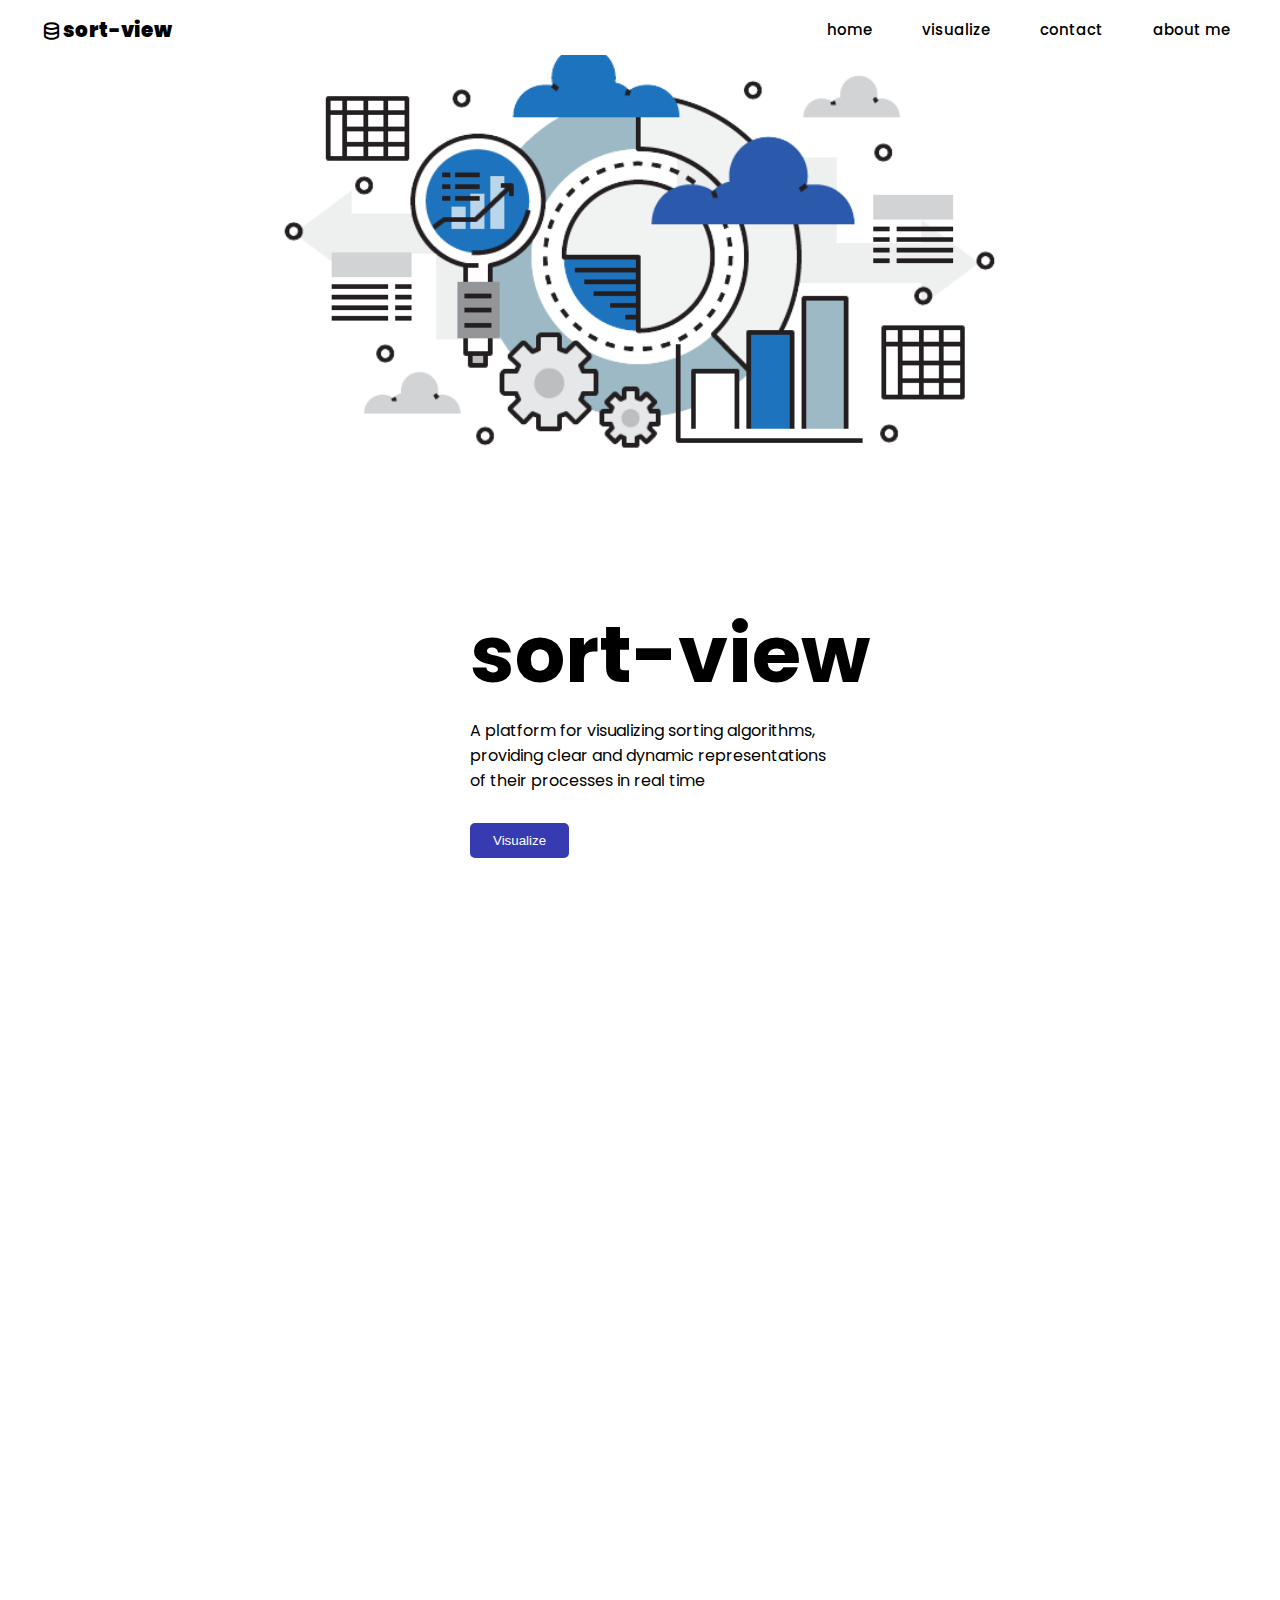
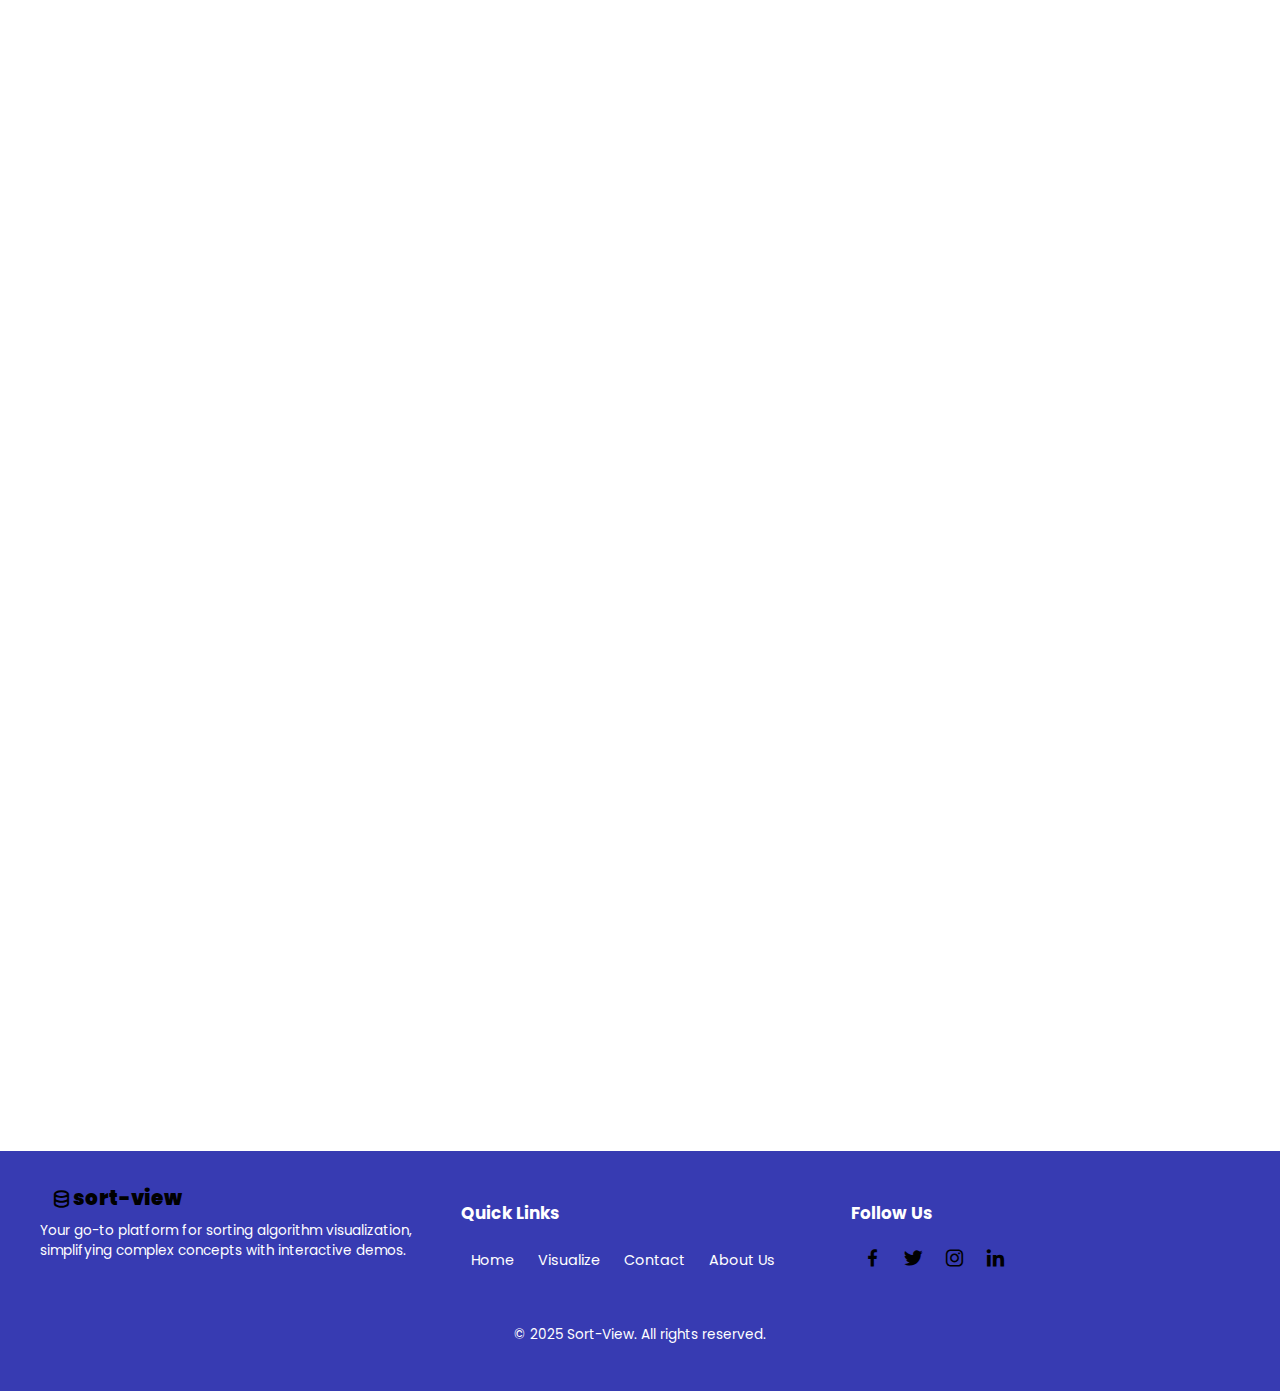
==== commit 5faa8690: "adding the about me page and some changes to the ui" ====
--- a/sort-view/index.html
+++ b/sort-view/index.html
@@ -38,7 +38,7 @@
             <a href="contact.html" class="nav-links"><span class="nav-span">contact</span></a>
           </li>
           <li>
-            <a href="" class="nav-links"><span class="nav-span">about us</span></a>
+            <a href="aboutme.html" class="nav-links"><span class="nav-span">about me</span></a>
           </li>
           <!-- <li>
             <div class="theme-toggle-container">
--- a/sort-view/assets/css/style.css
+++ b/sort-view/assets/css/style.css
@@ -430,7 +430,7 @@
 .card {
   display: block;
   position: relative;
-  max-width: 400px;
+  max-width: 300px;
   max-height: 200px;
   background-color: #f2f8f9;
   border: solid;
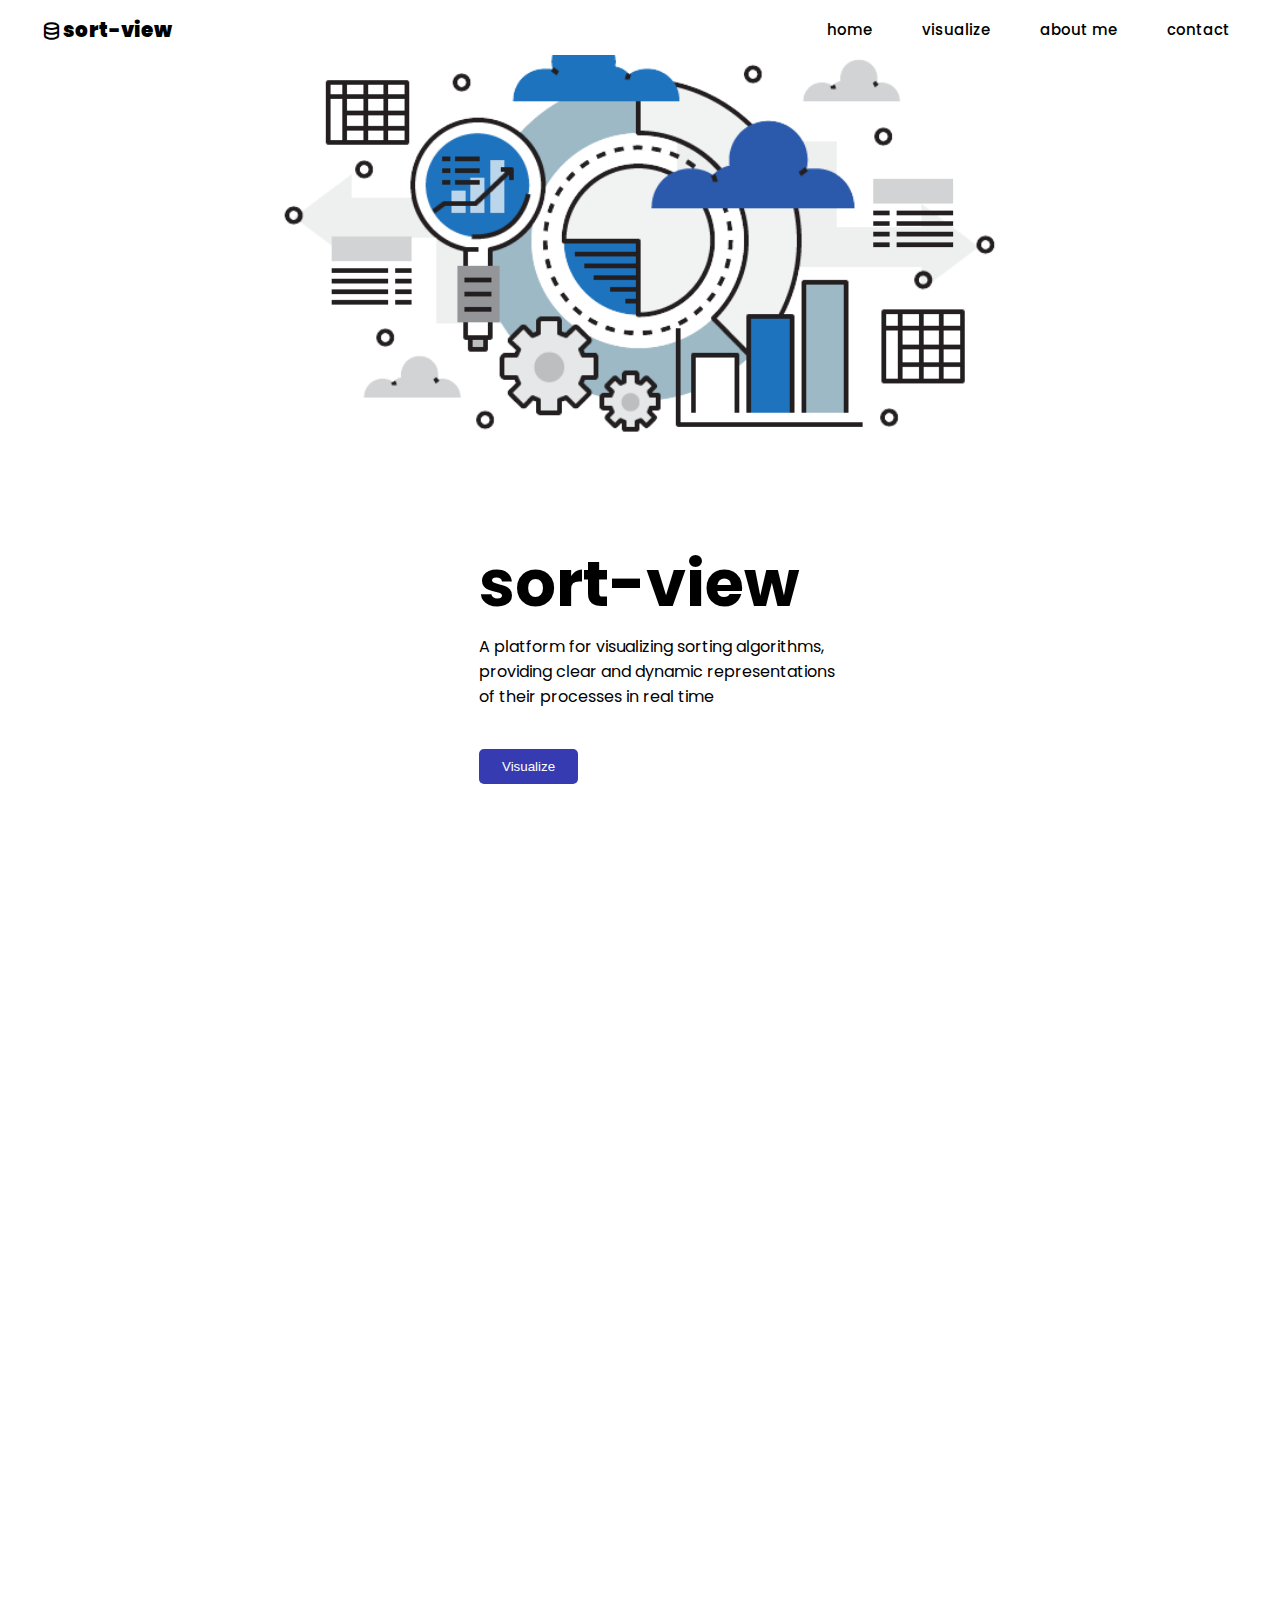
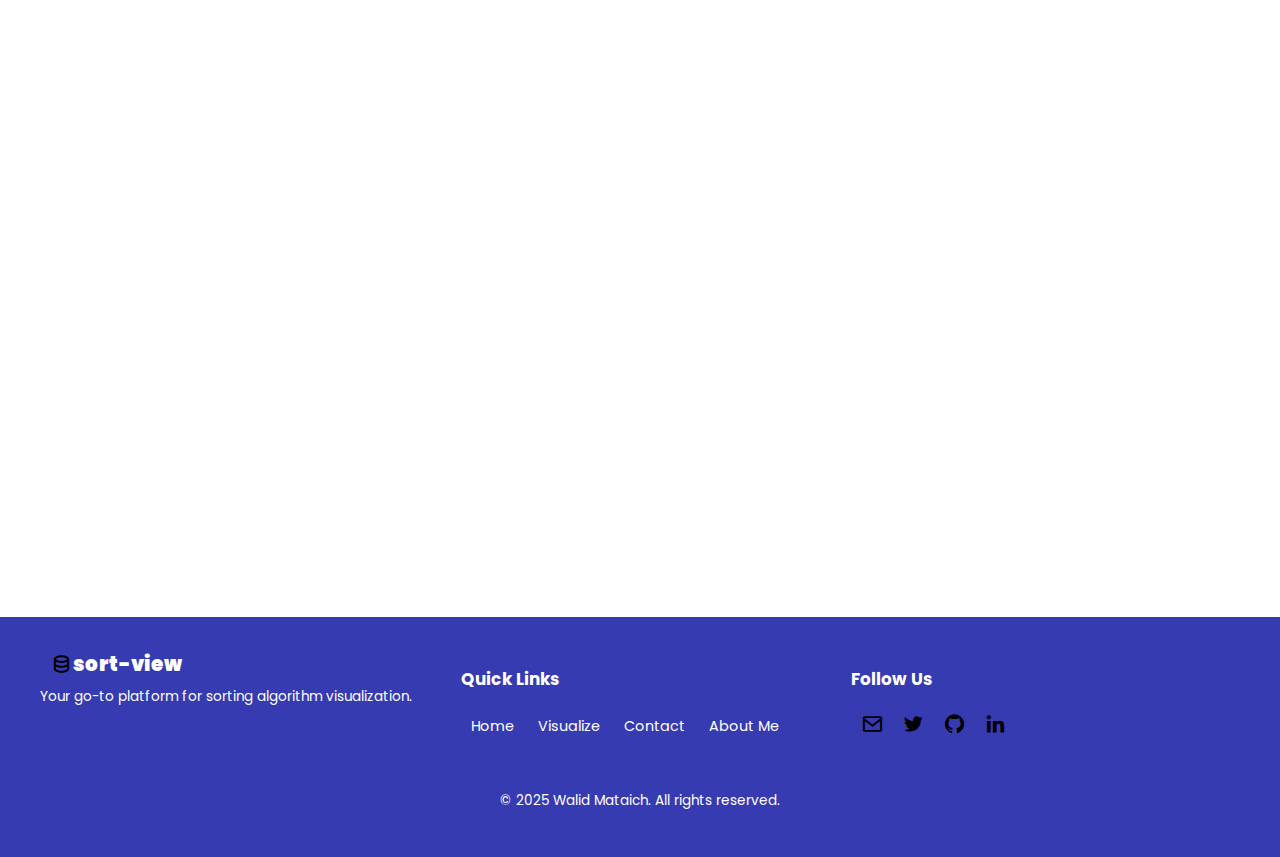
==== commit c89014d2: "ui fixes" ====
--- a/sort-view/index.html
+++ b/sort-view/index.html
@@ -35,16 +35,12 @@
             >
           </li>
           <li>
+            <a href="aboutme.html" class="nav-links"><span class="nav-span">about me</span></a>
+          </li>
+          <li>
             <a href="contact.html" class="nav-links"><span class="nav-span">contact</span></a>
           </li>
-          <li>
-            <a href="aboutme.html" class="nav-links"><span class="nav-span">about me</span></a>
-          </li>
-          <!-- <li>
-            <div class="theme-toggle-container">
-              <button id="theme-toggle" class="theme-toggle">🌙</button>
-            </div>
-          </li> -->
+
         </ul>
         <i class='bx bx-menu' id="menu_btn"></i>
       </nav>
@@ -53,6 +49,7 @@
     <div class="cursor"></div>
     
     <section class="info-sec">
+      
         <img class="sort-img" src="assets/img/klipartz.com.png" alt="" />
         <div class="info-cont">
           <h1 class="sort-h">sort-view</h1>
@@ -154,12 +151,11 @@
     <footer class="footer">
       <div class="footer-container">
         <div class="footer-logo">
-          <a href="index.html" class="logo"
+          <a href="index.html" class="f-logo"
             ><i class="bx bx-data"></i>sort-view</a
           >
           <p>
-            Your go-to platform for sorting algorithm visualization, simplifying
-            complex concepts with interactive demos.
+            Your go-to platform for sorting algorithm visualization.
           </p>
         </div>
         <div class="footer-links">
@@ -168,21 +164,21 @@
             <li><a href="index.html">Home</a></li>
             <li><a href="visualize.html">Visualize</a></li>
             <li><a href="contact.html">Contact</a></li>
-            <li><a href="#">About Us</a></li>
+            <li><a href="aboutme.html">About Me</a></li>
           </ul>
         </div>
         <div class="footer-socials">
           <h3>Follow Us</h3>
           <div class="social-icons">
-            <a href="#" class="social-link"><i class="bx bxl-facebook"></i></a>
-            <a href="#" class="social-link"><i class="bx bxl-twitter"></i></a>
-            <a href="#" class="social-link"><i class="bx bxl-instagram"></i></a>
+            <a href="mailto:walidmataich65@gmailcom" class="social-link"><i class="bx bx-envelope"></i></a>
+            <a href="https://x.com/m_wvlid" class="social-link"><i class="bx bxl-twitter"></i></a>
+            <a href="https://github.com/walid-mataich" class="social-link"><i class="bx bxl-github"></i></a>
             <a href="#" class="social-link"><i class="bx bxl-linkedin"></i></a>
           </div>
         </div>
       </div>
       <div class="footer-bottom">
-        <p>&copy; 2025 Sort-View. All rights reserved.</p>
+        <p>&copy; 2025 Walid Mataich. All rights reserved.</p>
       </div>
     </footer>
 
--- a/sort-view/assets/css/style.css
+++ b/sort-view/assets/css/style.css
@@ -19,6 +19,8 @@
   scroll-snap-align: start;;
 
 }
+
+
 
 .info-sec{
   height: 100vh;
@@ -27,12 +29,14 @@
  justify-content: center;
  flex-wrap: wrap;
  transition: all 0.7s ease-in-out;
-  
-}
+
+  
+}
+
 
 
 .algo-dif{
-  display: flex;
+display: flex;
  align-items: center;
  justify-content: center;
  flex-wrap: wrap;
@@ -41,14 +45,22 @@
  transition: all 0.7s ease-in-out;
 }
 
+.algo-dif img{
+  width: 50vh;
+
+}
+
 
 .info-cont{
 
-  width: 52vh;
+  width: 50vh;
   padding-left: 10%;
   display: flex;
   flex-direction: column;
-  justify-content: flex-start;
+  gap: 10px;
+  padding-bottom: 10vh;
+  align-items:flex-start;
+
 }
 
 
@@ -60,7 +72,7 @@
 }
 
 .sort-h {
-  font-size: 80px;
+  font-size: 4rem;
   animation: h-load 0.8s;
 }
 .sort-p {
@@ -274,6 +286,7 @@
   flex-direction: column;
   padding: 50px;
   gap: 20px;
+  margin-left: 2vh;
 }
 
 .footer {
@@ -331,7 +344,7 @@
 }
 
 .footer-links ul li a:hover {
-  color: #00aaff;
+  color: #000000;
 }
 
 .footer-socials {
@@ -354,7 +367,7 @@
 }
 
 .social-link:hover {
-  color: #00aaff;
+  color: #000000;
 }
 
 .footer-bottom {
@@ -362,6 +375,15 @@
   margin-top: 2rem;
   color: #ffffff;
   font-size: 0.85rem;
+}
+
+.f-logo{
+  display: flex;
+  align-items: center;  
+  text-decoration: none;
+  font-weight: 1000;
+  font-size: 20px;
+  color: rgb(255, 255, 255);
 }
 
 
@@ -377,12 +399,14 @@
   z-index: 998;
 }
 
-.algos{
-  display: flex;
-  flex-wrap: wrap;
-  justify-content: center;
-  padding: 120px;
-  
+.algos {
+
+  display: grid;
+  grid-template-columns: repeat(3, 1fr); 
+  
+  padding-left: 8vh;
+  
+
 }
 
 
@@ -473,3 +497,35 @@
   color: #ffffff;
 }
 
+@media (max-width: 840px) {
+  .algos {
+
+    display: grid;
+    grid-template-columns: repeat(2, 1fr); 
+    gap: 20px;
+    padding: 20px;
+    justify-content: center;
+  }
+  
+}
+
+@media (max-width: 580px) {
+  .algos {
+
+    display: grid;
+    grid-template-columns: repeat(1, 1fr); 
+    gap: 20px;
+    padding: 20px;
+    justify-content: center;
+
+  }
+
+  .footer-container {
+    display: flex;
+    flex-direction: column;
+    justify-content: space-between;
+    align-items: flex-start;
+
+  }
+  
+}--- a/sort-view/assets/css/navbar.css
+++ b/sort-view/assets/css/navbar.css
@@ -117,7 +117,7 @@
     flex-direction: column;
     gap: 20px;
     top: -3vh;
-    width: 50vh;
+    width: 60vh;
     left: 100vh;
     height: 100vh;
     padding-top: 40px;
@@ -148,6 +148,7 @@
     right: 35%;
     bottom: 3%;
     font-size: 42px;
+    margin-left: 10px;
   }
 
 
@@ -171,3 +172,5 @@
     
 }
 }
+
+
